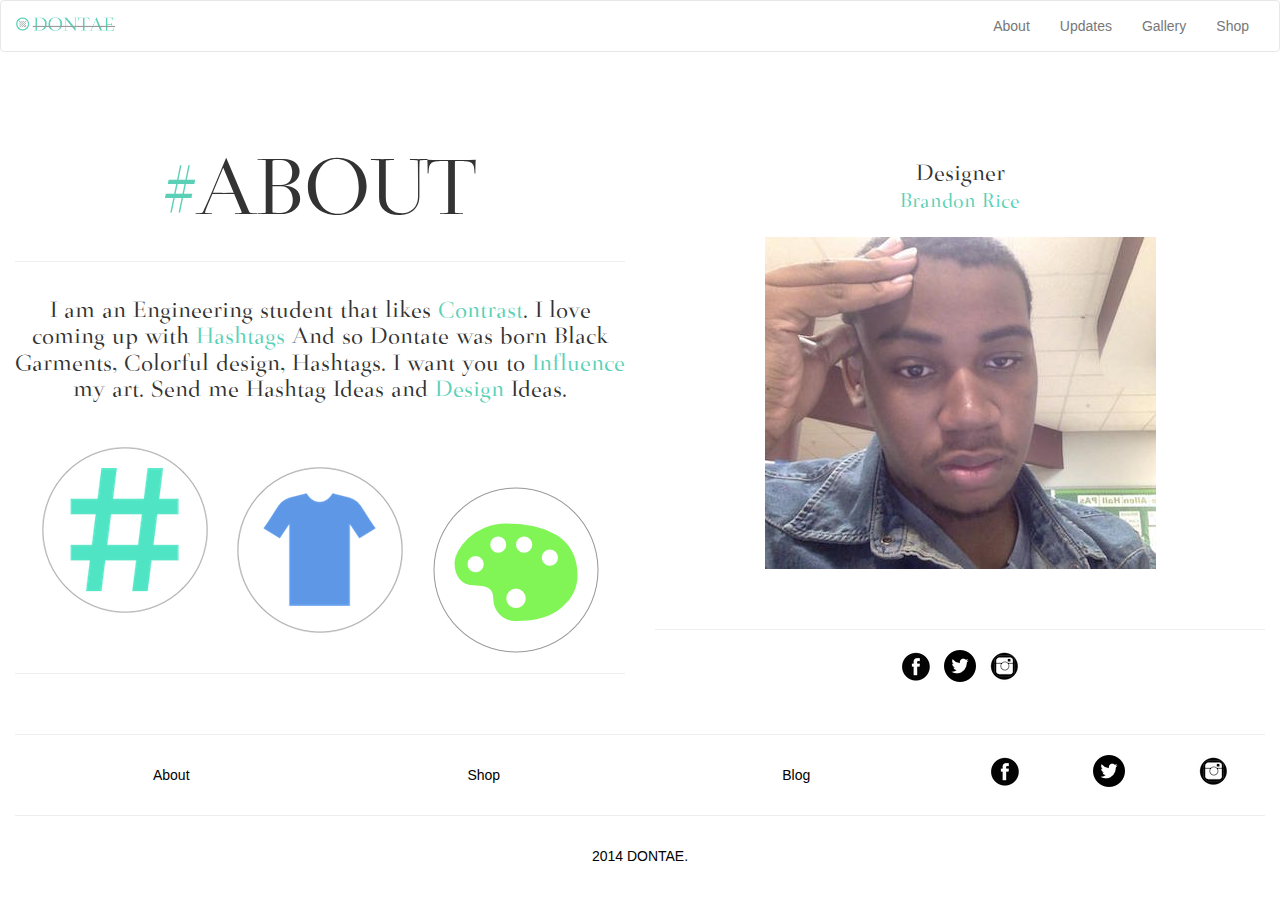
==== about.html @ bf4ed1d8 "first commit" ====
<!DOCTYPE html>
<html lang="en">

<head>
    <title>Dontae</title>

    <meta charset="utf-8">
    <meta http-equiv="X-UA-Compatible" content="IE=edge">
    <meta name="viewport" content="width=device-width, initial-scale=1, user-scalable=no">
    <link href="css/bootstrap.css" rel="stylesheet">
    <link rel="shortcut icon" href="/favicon.ico" type="image/x-icon">
    <link rel="icon" href="/favicon.ico" type="image/x-icon">
</head>
<style type="text/css">
@media screen and (max-width: 768px) {
    h1 {
        font-size: 20em;
    }
}
@media screen and (max-width: 568px) {
    h1 {
        font-size: em;
    }
}
.navbar {
    background-color: transparent;
}
body {
    background-color: white;
    background-position: center top;
    background-repeat: no-repeat;
    background-image: url(img/2dotsIntro.png);
}
#name {
    margin: 2%;
    max-width: 90%;
}
#social {
    margin: 2%;
}
@font-face {
    font-family: myFirstFont;
    src: url(fonts/medio.otf);
}
#by {
    font-family: myFirstFont;
}
h1 {
    margin-bottom: 0%;
    font-size: 6em;
}
h2 {
    margin-top: 0%;
}
h3 {
    font-family: myFirstFont;
}
#info {
    margin-top: 6%;
    max-width: 95%;
}
#sweater {
    position: absolute;
    right: 0px;
    width: auto;
}
.container {
    width: 100%;
}
a:link {
    text-decoration: none;
    color: black;
}
a {
    color: black;
}
#blue {
    color: #5AD1B7;
}
#designer {
    margin-top: 7%;
}
.lead {
    color: #5AD1B7;
}
#stuff2 {
    margin-top: 6%;
}
</style>

<body>

    <div class='nav'>
        <nav class="navbar navbar-default" role="navigation" style="margin-bottom: 0;">
            <div class="container-fluid">
                <div class="navbar-header">
                    <button type="button" class="navbar-toggle collapsed" data-toggle="collapse" data-target="#bs-example-navbar-collapse-1">
                        <span class="sr-only">Toggle navigation</span>
                        <span class="icon-bar"></span>
                        <span class="icon-bar"></span>
                        <span class="icon-bar"></span>
                    </button>
                    <a class="navbar-brand" href="index.html" style="color: #DE5842;"><img style="max-width:100px; margin-top: -7px;" src="img/Dontae_logoNS_icon.png">
                    </a>
                </div>
                <div class="collapse navbar-collapse" id="bs-example-navbar-collapse-1">
                    <ul class="nav navbar-nav navbar-right">

                        <li><a href="about.html">About</a>
                        </li>
                        <li class="divider"></li>

                        <li><a href="blog.html">Updates</a>
                        </li>
                        <li class="divider"></li>

                        <li><a href="gallery.html">Gallery</a>
                        </li>
                        <li class="divider"></li>

                        <li><a href="shop.html">Shop</a>
                        </li>
                        <li class="divider"></li>

                    </ul>
                </div>
            </div>
        </nav>
    </div>

    <div class='stuff'>
        <div class='container'>
            <div class='row'>
                <div id='info' class="col-md-6">
                    <center>
                        <div id='by'>
                            <h1><span id= 'blue'>#</span>ABOUT</h1>
                            <hr>
                            <h3 id='stuff2'>
                                I am an Engineering student that likes 
                                <span id= 'blue'>Contrast</span>. I love coming up with 
                                <span id= 'blue'>Hashtags</span> And so Dontate was born Black Garments,
                                Colorful design, Hashtags.
                                I want you to <span id= 'blue'>Influence </span>
                                my art. Send me Hashtag Ideas and <span id= 'blue'>Design</span> Ideas.
                            </h3>
                            <br>
                            <div id='social' class="row">
                                <div class="col-sm-4">
                                    <img src="img/hash2.png">
                                </div>
                                <br>
                                <div class="col-sm-4">
                                    <img src="img/shirt_icon2.png">

                                </div>
                                <br>
                                <div class="col-sm-4">
                                    <img src="img/color.png">
                                </div>
                                <br>
                            </div>
                            <hr>
                        </div>
                    </center>
                    <br>
                </div>


                <div id='designer' class="col-md-6">
                    <center>
                        <h3>Designer<p class= 'lead'>Brandon Rice</p></h3>
                        <img src="img/portrait.jpg">
                        <br>
                        <br>
                        <br>
                        <hr>
                    </center>

                    <center>
                        <div id='social' class="row">
                            <div class="col-sm-4">


                            </div>
                            <div class="col-sm-4">
                                <a href="http://www.facebook.com/dontaefashion">
                                    <img src="img/facebook.png">
                                </a>
                                &nbsp;
                                <a href="http://twitter.com/DontaeFashion">
                                    <img src="img/twitter.png">
                                </a>
                                &nbsp;
                                <a href="http://instagram.com/dontaefashion">
                                    <img src="img/instagram.png">
                                </a>

                            </div>
                            <div class="col-sm-4">

                            </div>
                        </div>
                    </center>
                </div>

            </div>
        </div>
        <footer>
            <div class="container text-center">
                <hr />
                <div class="row">
                    <div class="col-lg-12">
                        <div class="col-md-3">
                            <ul class="nav nav-pills nav-stacked">
                                <li><a href="about.html">About</a>
                                </li>

                            </ul>
                        </div>
                        <div class="col-md-3">
                            <ul class="nav nav-pills nav-stacked">
                                <li><a href="shop.html">Shop</a>
                                </li>
                            </ul>
                        </div>
                        <div class="col-md-3">
                            <ul class="nav nav-pills nav-stacked">
                                <li><a href="blog.html">Blog</a>
                                </li>

                            </ul>
                        </div>
                        <div class="col-md-3">
                            <ul class="nav nav-pills nav-stacked">
                                <div class='row'>
                                    <div class="col-sm-4">
                                        <a href="http://www.facebook.com/dontaefashion">
                                            <img src="img/facebook.png">
                                        </a>
                                    </div>
                                    <div class="col-sm-4">
                                        <a href="http://twitter.com/DontaeFashion">
                                            <img src="img/twitter.png">
                                        </a>
                                    </div>
                                    <div class="col-sm-4">
                                        <a href="http://instagram.com/dontaefashion">
                                            <img src="img/instagram.png">
                                        </a>

                                    </div>
                                </div>

                            </ul>
                        </div>
                    </div>
                </div>
                <hr>
                <div class="row">
                    <div class="col-lg-12">
                        <ul class="nav nav-pills nav-justified">
                            <li><a href="/">2014 DONTAE.</a>
                            </li>

                        </ul>
                    </div>
                </div>
            </div>
            <!-- /.row -->
        </footer>
    </div>
    <script>
    (function(i, s, o, g, r, a, m) {
        i['GoogleAnalyticsObject'] = r;
        i[r] = i[r] || function() {
            (i[r].q = i[r].q || []).push(arguments)
        }, i[r].l = 1 * new Date();
        a = s.createElement(o),
            m = s.getElementsByTagName(o)[0];
        a.async = 1;
        a.src = g;
        m.parentNode.insertBefore(a, m)
    })(window, document, 'script', '//www.google-analytics.com/analytics.js', 'ga');

    ga('create', 'UA-57561009-1', 'auto');
    ga('send', 'pageview');
    </script>
    <script src="https://ajax.googleapis.com/ajax/libs/jquery/1.11.1/jquery.min.js"></script>
    <script src="js/bootstrap.min.js"></script>
</body>

</html>
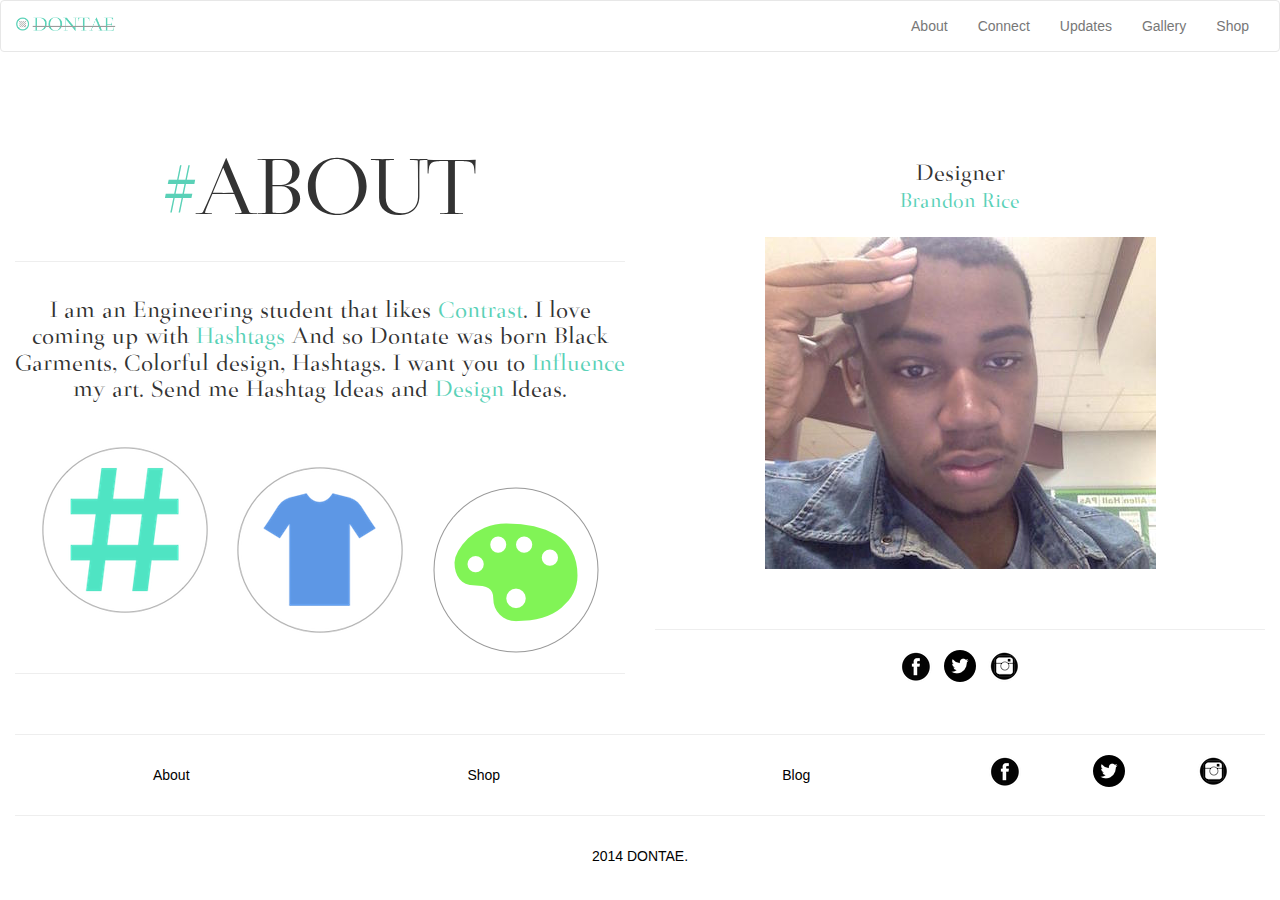
==== commit be6efb4d: "added connect background" ====
--- a/about.html
+++ b/about.html
@@ -107,6 +107,10 @@
                     <ul class="nav navbar-nav navbar-right">
 
                         <li><a href="about.html">About</a>
+                        </li>
+                        <li class="divider"></li>
+
+                        <li><a href="connect.html">Connect</a>
                         </li>
                         <li class="divider"></li>
 
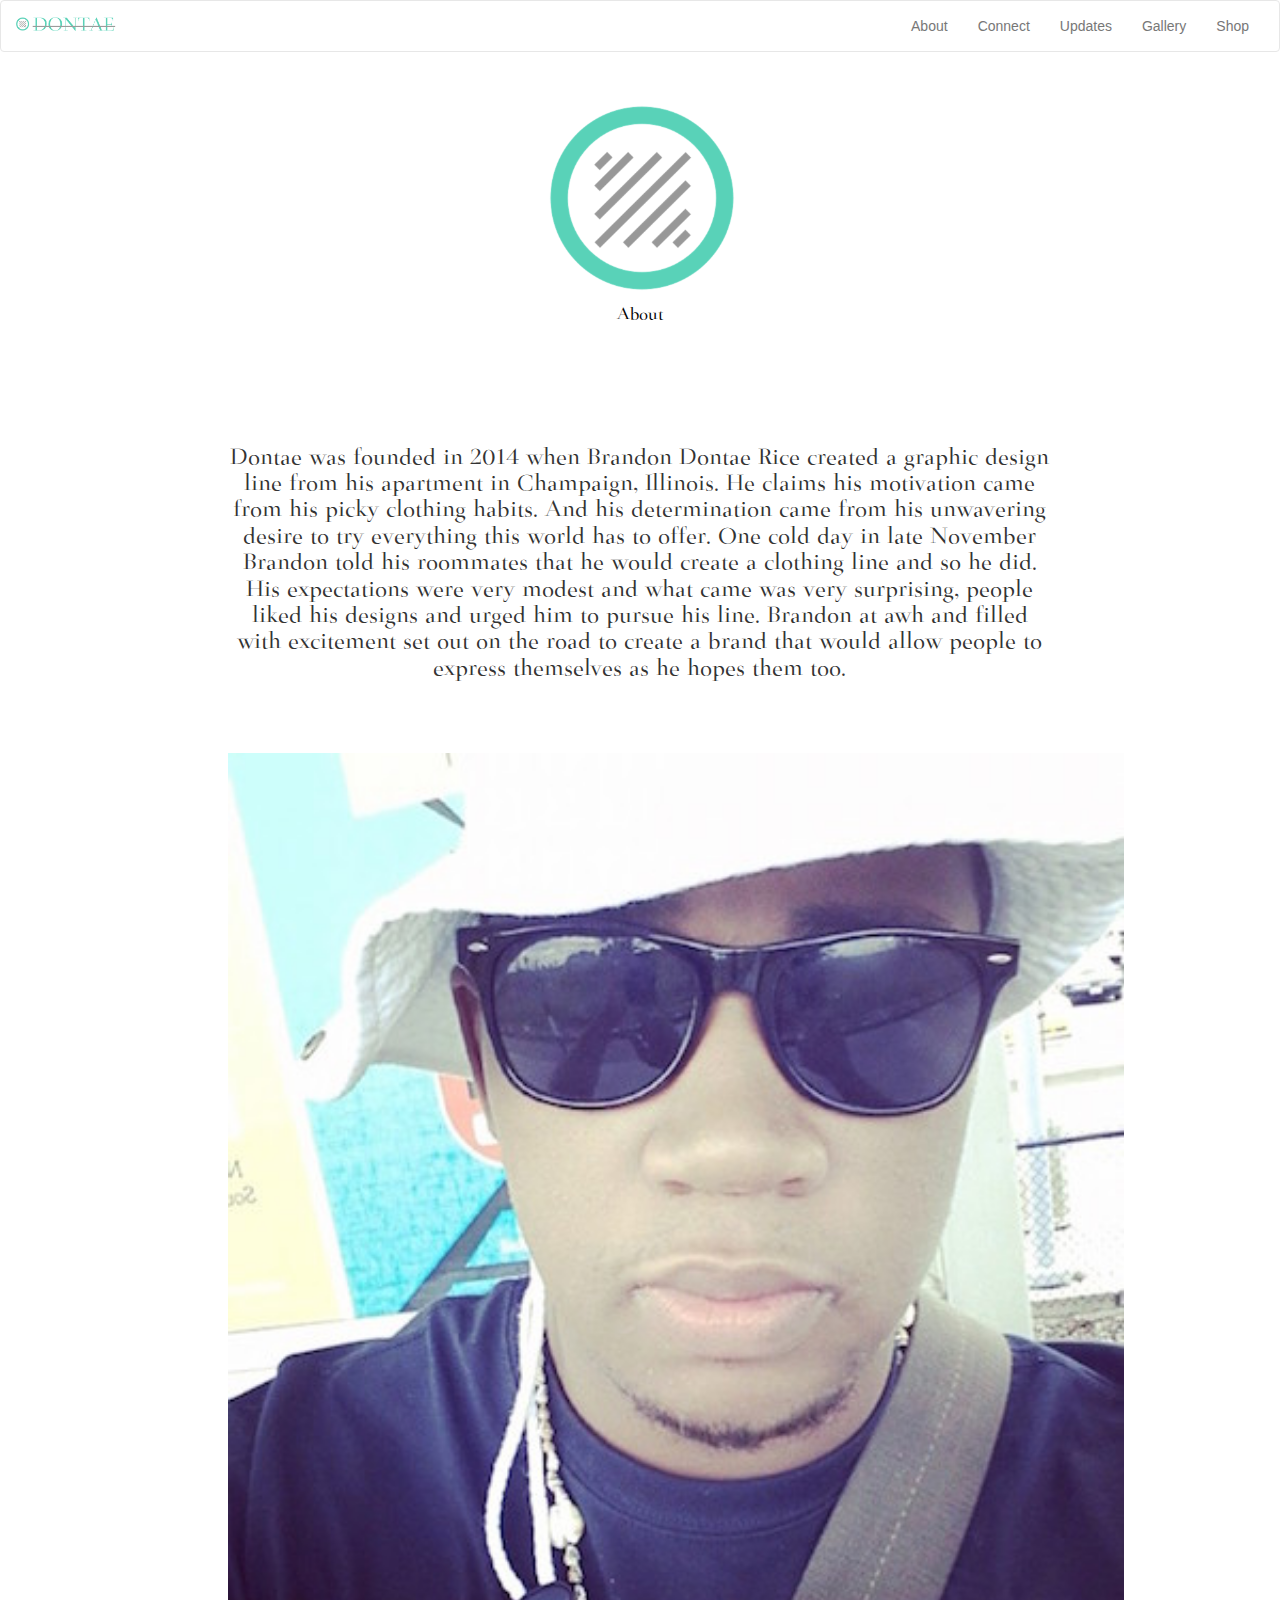
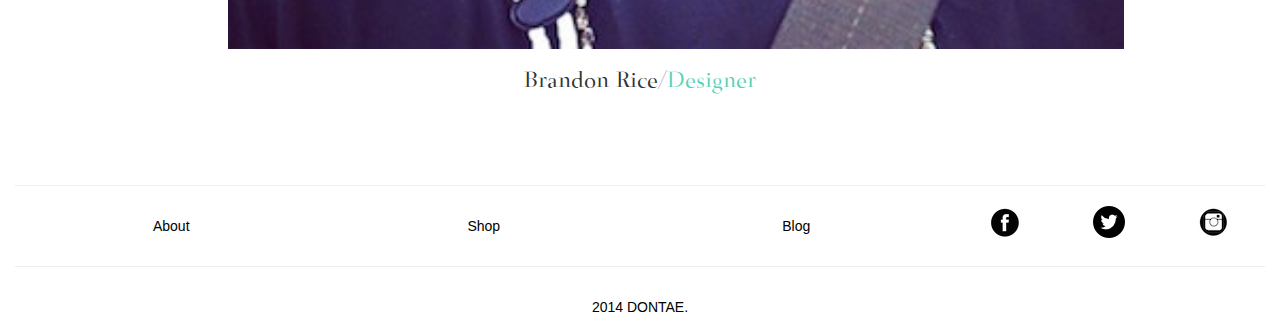
==== commit 0142bab6: "new about page" ====
--- a/about.html
+++ b/about.html
@@ -12,6 +12,9 @@
     <link rel="icon" href="/favicon.ico" type="image/x-icon">
 </head>
 <style type="text/css">
+.navbar {
+    background-color: transparent;
+}
 @media screen and (max-width: 768px) {
     h1 {
         font-size: 20em;
@@ -25,13 +28,7 @@
 .navbar {
     background-color: transparent;
 }
-body {
-    background-color: white;
-    background-position: center top;
-    background-repeat: no-repeat;
-    background-image: url(img/2dotsIntro.png);
-}
-#name {
+body {} #name {
     margin: 2%;
     max-width: 90%;
 }
@@ -52,7 +49,8 @@
 h2 {
     margin-top: 0%;
 }
-h3 {
+h3,
+h4 {
     font-family: myFirstFont;
 }
 #info {
@@ -85,6 +83,15 @@
 }
 #stuff2 {
     margin-top: 6%;
+}
+.space {
+    margin-bottom: 10px;
+}
+.jumbotron {
+    padding-bottom: 0px;
+    margin-bottom: 0%;
+    background-color: white;
+    color: black;
 }
 </style>
 
@@ -135,81 +142,50 @@
     <div class='stuff'>
         <div class='container'>
             <div class='row'>
-                <div id='info' class="col-md-6">
-                    <center>
-                        <div id='by'>
-                            <h1><span id= 'blue'>#</span>ABOUT</h1>
-                            <hr>
-                            <h3 id='stuff2'>
-                                I am an Engineering student that likes 
-                                <span id= 'blue'>Contrast</span>. I love coming up with 
-                                <span id= 'blue'>Hashtags</span> And so Dontate was born Black Garments,
-                                Colorful design, Hashtags.
-                                I want you to <span id= 'blue'>Influence </span>
-                                my art. Send me Hashtag Ideas and <span id= 'blue'>Design</span> Ideas.
-                            </h3>
-                            <br>
-                            <div id='social' class="row">
-                                <div class="col-sm-4">
-                                    <img src="img/hash2.png">
-                                </div>
-                                <br>
-                                <div class="col-sm-4">
-                                    <img src="img/shirt_icon2.png">
-
-                                </div>
-                                <br>
-                                <div class="col-sm-4">
-                                    <img src="img/color.png">
-                                </div>
-                                <br>
-                            </div>
-                            <hr>
-                        </div>
-                    </center>
+
+                <div class='col-md-12'>
+                    <div class='jumbotron' style="-moz-border-radius: 0px; -webkit-border-radius: 0px;border-radius: 0px;">
+                        <center>
+                            <img src="img/alt.png" style=" width:200px; height: auto;">
+                            <h4>About</h4>
+                        </center>
+                    </div>
+                    <div class="clearfix"></div>
+                </div>
+                <div id='info' class="col-md-2">
+
+
+
                     <br>
                 </div>
 
 
-                <div id='designer' class="col-md-6">
-                    <center>
-                        <h3>Designer<p class= 'lead'>Brandon Rice</p></h3>
-                        <img src="img/portrait.jpg">
-                        <br>
-                        <br>
-                        <br>
-                        <hr>
-                    </center>
-
-                    <center>
-                        <div id='social' class="row">
-                            <div class="col-sm-4">
-
-
-                            </div>
-                            <div class="col-sm-4">
-                                <a href="http://www.facebook.com/dontaefashion">
-                                    <img src="img/facebook.png">
-                                </a>
-                                &nbsp;
-                                <a href="http://twitter.com/DontaeFashion">
-                                    <img src="img/twitter.png">
-                                </a>
-                                &nbsp;
-                                <a href="http://instagram.com/dontaefashion">
-                                    <img src="img/instagram.png">
-                                </a>
-
-                            </div>
-                            <div class="col-sm-4">
-
-                            </div>
-                        </div>
-                    </center>
-                </div>
-
+                <div id='designer' class="col-md-8 ">
+                    <div>
+                        <center>
+                            <h3> Dontae was founded in 2014 when Brandon Dontae Rice created a graphic design line from his apartment in Champaign, Illinois.  He claims his motivation came from his picky clothing habits. And his determination came from his unwavering desire to try everything this world has to offer. One cold day in late November Brandon told his roommates that he would create a clothing line and so he did. His expectations were very modest and what came was very surprising, people liked his designs and urged him to pursue his line. Brandon at awh and filled with excitement set out on the road to create a brand that would allow people to express themselves as he hopes them too. </h3>
+                        </center>
+                        <br>
+                        <br>
+                        <br>
+
+                        <center>
+                            <img src="img/pic3.jpg" srcset="img/pic3.jpg 600w, img/pic3.jpg 230w " alt = "img/pic3.jpg">
+                            <h3>Brandon Rice/<span id = 'blue'>Designer</span></h3>
+                        </center>
+                        <br>
+                        <br>
+                        <br>
+                    </div>
+                    <div class='clearfix'></div>
+                </div>
+
+                <div class='col-md-2'>
+                </div>
             </div>
         </div>
+
+
         <footer>
             <div class="container text-center">
                 <hr />
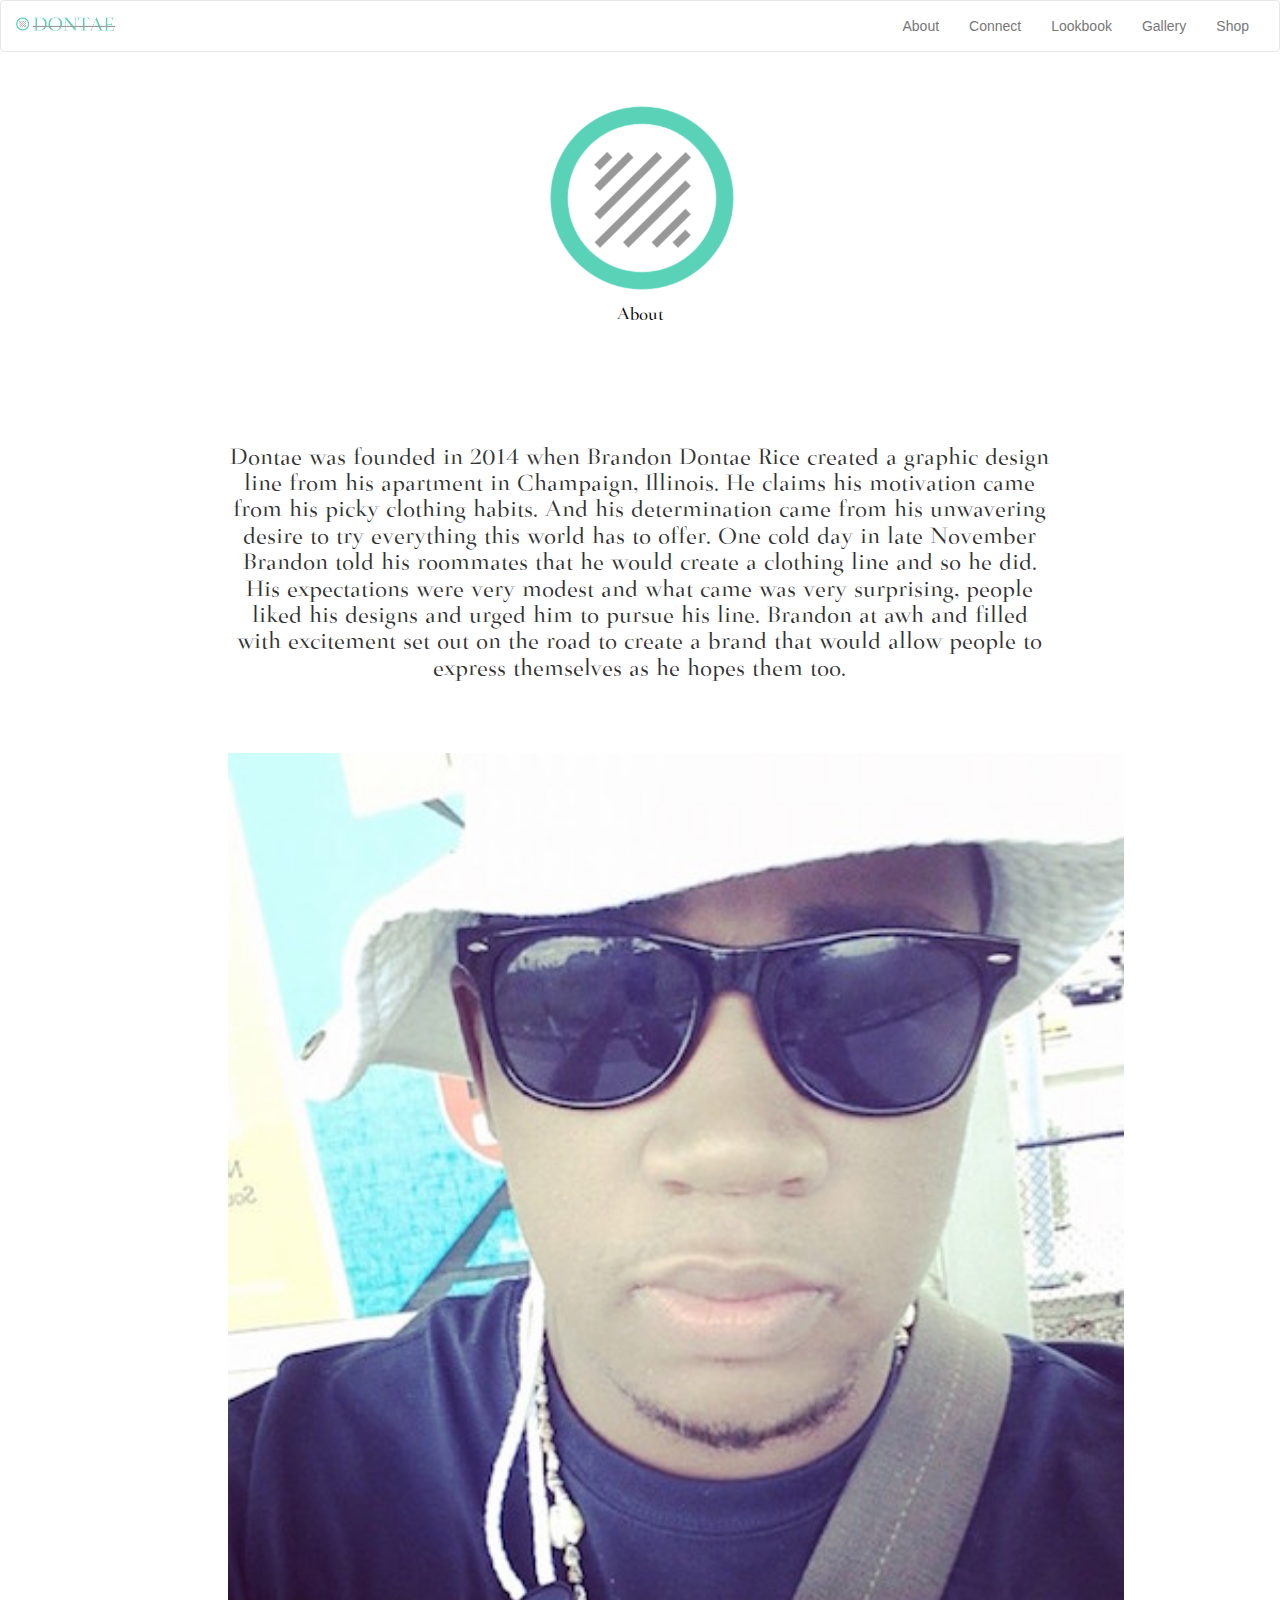
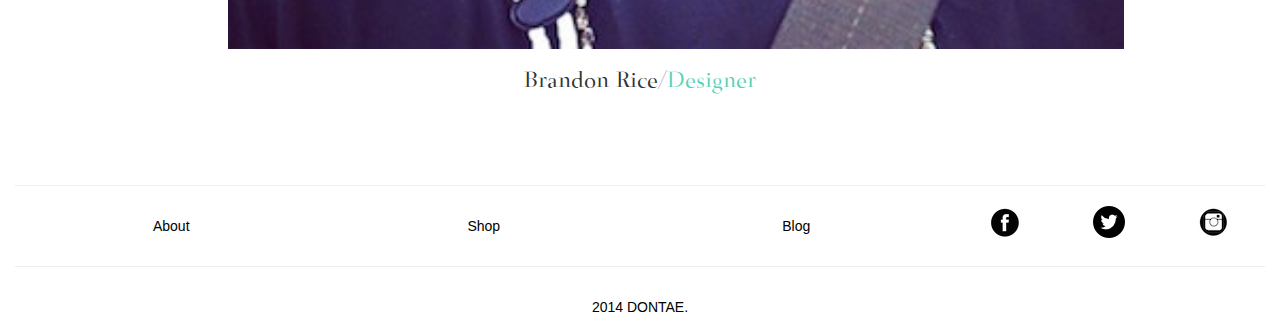
==== commit 21152a8a: "new look book page" ====
--- a/about.html
+++ b/about.html
@@ -121,7 +121,7 @@
                         </li>
                         <li class="divider"></li>
 
-                        <li><a href="blog.html">Updates</a>
+                        <li><a href="blog.html">Lookbook</a>
                         </li>
                         <li class="divider"></li>
 
